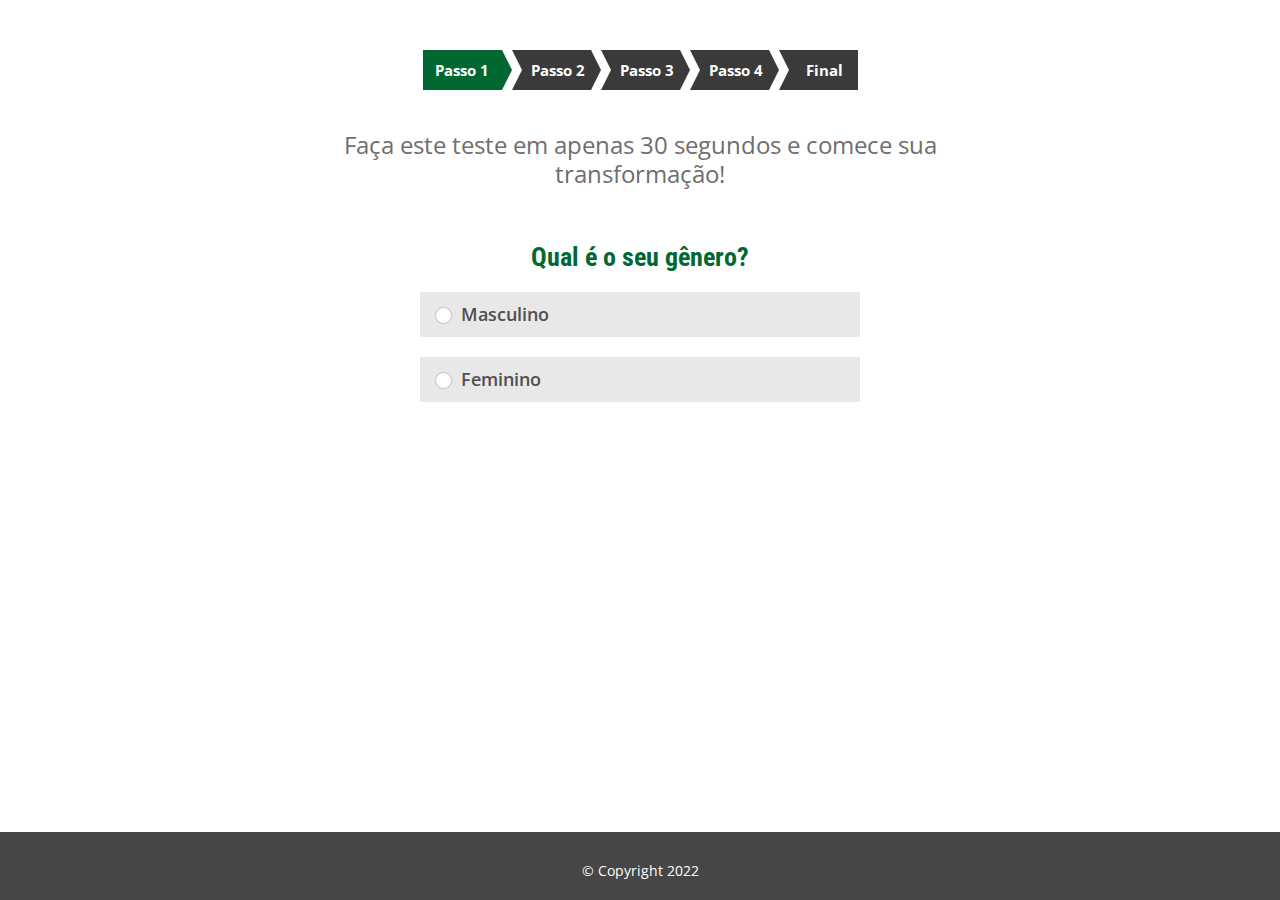
==== index.html @ 84e544dd "Add files via upload" ====
<html>
  <head>
    <meta http-equiv="Content-Type" content="text/html; charset=UTF-8">
    <title>Quiz</title>
    <meta name="viewport" content="width=device-width, initial-scale=1, maximum-scale=1">
    <link rel="stylesheet" href="css/main.css">
  </head>
  <body class="started no_images vsc-initialized" cz-shortcut-listen="true">
    <div class="wrapper">
      <section class="quiz">
        <center>
          <div class="progress zero">
            <div class="half"><a class="step first active" href="#" id="step1"><span>Passo</span> 1</a> <a class="step disabled" href="#" id="step2"><span>Passo</span> 2</a> <a class="step disabled" href="#" id="step3"><span>Passo</span> 3</a>
              <a class="step disabled" href="#" id="step4"><span>Passo</span> 4</a>
            </div>
            <div class="half last">
              <a class="step disabled last" href="#" id="step10"><span class="text">Final</span> <span class="number">5</span></a>
            </div>
          </div>
        </center>
          <div class="questions started male">
            <div class="steps doImage no_points active" id="step1">
              <p class="custom-width">Faça este teste em apenas 30 segundos e comece sua transformação!</p>
              <h3>Qual é o seu gênero?</h3>
              <div class="two_by_two">
                <div class="box three first even" data-sex="male-bg"><input id="sex" name="sex" type="radio" value="male"> <label>Masculino</label>
                </div>
                <div class="box three first even" data-sex="female-bg"><input id="sex" name="sex" type="radio" value="female">
                  <label>Feminino</label>
                </div>
              </div>
            </div>
            <div class="steps doImage no_points" id="step2">
              <h3>Quantos anos você tem?</h3>
              <div class="three_by_three">
                <div class="box three first even"><input id="age" name="age" type="radio" value="20"> <label>Na casa dos 20</label>
                </div>
                <div class="box three odd"><input id="age" name="age" type="radio" value="30">
                  <label>Na casa dos 30</label>
                </div>
                <div class="box three even"><input id="age" name="age" type="radio" value="40">
                  <label>Na casa dos 40</label>
                </div>
                <div class="box three first odd"><input id="age" name="age" type="radio" value="50">
                  <label>Na casa dos 50</label>
                </div>
                <div class="box three even"><input id="age" name="age" type="radio" value="60">
                  <label>Na casa dos 60</label>
                </div>
                <div class="box three odd"><input id="age" name="age" type="radio" value="70">
                  <label>Na casa dos 70</label>
                </div>
              </div>
            </div>
            <div class="steps doImage points" id="step3">
              <h3>Você costuma acordar cansado (a)?</h3>
              <div class="two_by_two">
                <div class="box two first"><input id="body_type" name="body_type" type="radio" value="1">
                  <label>Sim, eu sempre acordo cansado (a)</label>
                </div>
                <div class="box two"><input id="body_type" name="body_type" type="radio" value="2"> <label>Sim, mas às vezes acordo bem</label>
                </div>
                <div class="box two first"><input id="body_type" name="body_type" type="radio" value="3">
                  <label>Difciilmente acordo cansado (a)</label>
                </div>
                <div class="box two"><input id="body_type" name="body_type" type="radio" value="4">
                  <label>Eu nunca acordo cansado (a)</label>
                </div>
              </div>
            </div>
            <div class="steps doImage points" id="step4">
              <h3 class="custom_width">Você tem a mente aberta para novas descobertas científicas no campo da saúde?</h3>
              <div class="two_by_two">
                <div class="box two first"><input id="workout_time" name="workout_time" type="radio" value="1">
                  <label>Sim</label>
                </div>
                <div class="box two"><input id="workout_time" name="workout_time" type="radio" value="2">
                  <label>Não</label>
                </div>
              </div>
            </div>
            <div class="steps doImage points" id="step10">
              <h3>Esta aula secreta tem um limite no número de pessoas que podem participar ao mesmo tempo. Pretende assistir até o final?</h3>
              <div class="two_by_two" onclick="redirect()">
                <div class="box two first"><input type="radio" value="1"> <label>Sim</label></div>
                <div class="box two"><input type="radio" value="2"> <label>Não</label></div>
              </div>
            </div>
          </div>
      </section>
    </div>
    <footer class="zero">
      <a href="#">© Copyright 2022</a>
    </footer>
    <script type="text/javascript">
        function redirect() {
            location.href = "https://protocolozerobarriga.com/" // SEU LINK AQUI
        }
    </script>
    <script src="js/jquery.min.js"></script>
    <script src="js/jquery.countdownTimer.min.js"></script>
    <script src="js/new-custom.js"></script>
  </body>
</html>
---- css/main.css ----
@import url('https://fonts.googleapis.com/css?family=Roboto+Condensed:400,400i,700,700i');

@import url('https://fonts.googleapis.com/css?family=Open+Sans:400,300,600,700');

/*RESET CSS BEGIN*/

/* http://meyerweb.com/eric/tools/css/reset/
   v2.0 | 20110126
   License: none (public domain)
*/

html,
body,
div,
span,
applet,
object,
iframe,
h1,
h2,
h3,
h4,
h5,
h6,
p,
blockquote,
pre,
a,
abbr,
acronym,
address,
big,
cite,
code,
del,
dfn,
em,
img,
ins,
kbd,
q,
s,
samp,
small,
strike,
strong,
sub,
sup,
tt,
var,
b,
u,
i,
center,
dl,
dt,
dd,
ol,
ul,
li,
fieldset,
form,
label,
legend,
table,
caption,
tbody,
tfoot,
thead,
tr,
th,
td,
article,
aside,
canvas,
details,
embed,
figure,
figcaption,
footer,
header,
hgroup,
menu,
nav,
output,
ruby,
section,
summary,
time,
mark,
audio,
video {
    margin: 0;
    padding: 0;
    border: 0;
    font-size: 100%;
    font: inherit;
    vertical-align: baseline;
}

/* HTML5 display-role reset for older browsers */

article,
aside,
details,
figcaption,
figure,
footer,
header,
hgroup,
menu,
nav,
section {
    display: block;
}

body {
    line-height: 1;
}

ol,
ul {
    list-style: none;
}

blockquote,
q {
    quotes: none;
}

blockquote:before,
blockquote:after,
q:before,
q:after {
    content: '';
    content: none;
}

table {
    border-collapse: collapse;
    border-spacing: 0;
}

/*RESET CSS END*/

.page_thanks h2 {
    font-size: 34px;
    line-height: 39px;
    color: #026832;
    text-align: center;
    font-weight: 700;
    margin-bottom: 20px;
}

.page_thanks .for-padding {
    padding: 0 70px;
}

/*HELPER CLASS BEGIN*/

.text_center {
    text-align: center;
}

strong,
b {
    font-weight: 700;
}

em,
i {
    font-style: italic;
}

.pink_color {
    color: #026832 !important;
}

.lightblue_color {
    color: #43c2f6 !important;
}

.text_align_left {
    text-align: left !important;
}

.no_scroll {
    overflow: hidden;
    position: fixed;
    width: 100%;
}

.margin_bottom_50 {
    margin-bottom: 20px !important;
}

.hidden {
    opacity: 0;
}

img {
    max-width: 100%;
    height: auto;
}

.no_scroll {
    overflow: hidden;
    position: fixed;
    width: 100%;
}

.alignLeft,
div.intro div.icon {
    float: left;
}

.alignRight {
    float: right;
}

img.alignLeft {
}

img.alignRight {
}

.margin_bottom_10 {
    margin-bottom: 10px;
}

.margin_bottom_20,
section.quiz .questions .final-box h3.margin_bottom_20 {
    margin-bottom: 20px;
}

.margin_bottom_30 {
    margin-bottom: 30px;
}

.zero {
    font-size: 0;
}

/*HELPER CLASS END*/

* {
    -webkit-box-sizing: border-box;
    -moz-box-sizing: border-box;
    box-sizing: border-box;
    outline: 0;
}

body {
    font-family: 'Open Sans', sans-serif;
    background: #fff;
}

body.darkbg {
    background: url('../images/concrete_wall.jpg') 0 0 repeat #303539;
}

.wrapper {
    max-width: 940px;
    margin: auto;
    position: relative;
    background: white;
    /*box-shadow: 0px 2px 5px rgba(0, 0, 0, 0.14);*/
    padding-bottom: 30px;
}

div.oldh {
    padding: 20px 20px 10px;
    overflow: hidden;
    position: relative;
}

.logo {
    background: url('../images/logo.png') no-repeat 0 0;
    width: 297px;
    height: 55px;
    display: block;
    float: left;
}

.social {
    float: right;
    font-size: 0;
}

.social a {
    width: 35px;
    height: 35px;
    margin-left: 5px;
}

.social a:first-child,
section.quiz .step:first-child,
footer a:first-child {
    margin: 0;
}

section.quiz .questions .box.two.first,
section.quiz .questions .box.three.first {
    margin-left: 0;
}

.social a.tw {
    background: #4099FF;
}

.social a.fb {
    background: #3B5998;
}

.social a.gplus {
    background: #d34836;
}

.social a.pin {
    background: #cb2027;
}

.social a.yu {
    background: #bb0000;
}

.social a.inst {
    background: #517fa4;
}

.social a.rss {
    background: #f7941e;
}

.social svg,
.social svg path {
    width: 20px;
    height: 20px;
    fill: white !important;
}

section.main {
    max-height: 1296px;
    position: relative;
    background: #66BBDF;
    overflow: hidden;
}

section.main img.alignLeft {
    margin: 5px 0px 0 30px;
}

.page_thanks section.main img.alignLeft {
    margin: 5px 0px 0 10px;
}

section.main .text {
    float: right;
    margin: 50px 35px 0 0;
    text-align: right;
}

section.main .text h3 {
    color: white;
    font-size: 16px;
    line-height: 23px;
    font-weight: 700;
    text-transform: uppercase;
}

section.main .image {
    height: 100%;
}

.navigation {
    background: rgba(0, 0, 0, 0.44);
    text-align: center;
}

.navigation li {
    display: inline-block;
    position: relative;
    height: 40px;
    padding: 0 10px;
}

.navigation li.has_sub_menu:hover ul.sub-menu {
}

.navigation li a {
    font-size: 16px;
    line-height: 40px;
    text-decoration: none;
    text-transform: uppercase;
    color: white;
    margin: 0;
    font-weight: 700;
    border-bottom: 2px solid transparent;
    position: relative;
    height: 85%;
    display: block;
    width: 100%;
}

.navigation .sub-menu li a:hover {
    border: 0;
    color: #026832;
}

.navigation .sub-menu {
    position: absolute;
    left: 0;
    top: 30px;
    text-align: left;
    width: 170px;
    display: none;
    z-index: 999;
    padding-right: 30px;
}

.navigation .sub-menu li {
    display: block;
    padding: 5px 0;
    background: #fff;
    margin: 0 !important;
    -webkit-box-shadow: 4px 4px 0px rgba(0, 0, 0, 0.4);
    -moz-box-shadow: 4px 4px 0px rgba(0, 0, 0, 0.4);
    box-shadow: 4px 4px 0px rgba(0, 0, 0, 0.4);
    border-top: 1px solid #eee;
    border-left: 1px solid #eee;
    border-right: 1px solid #eee;
    height: 38px;
}

.navigation .sub-menu li a {
    color: #222222;
    width: 138px;
    margin: 0;
    padding: 3px 10px 3px 10px;
    text-transform: none;
    display: block;
    width: 100%;
    font-size: 14px;
    line-height: 19px;
    position: relative;
}

.navigation a.active,
.navigation a:hover {
    border-bottom: 2px solid #026832;
}

section.quiz {
    padding: 0 30px;
}

.page_thanks section.quiz {
}

.page_thanks .video {
    margin: 40px auto 20px;
    display: block;
}

body.started section.quiz {
    height: 720px;
    overflow: hidden;
}

body.started.no_images section.quiz {
    /*    height: 540px;*/
    height: auto;
	padding-top:30px;
    padding-bottom: 30px;
}

section.quiz.started {
    height: 730px;
}

section.quiz .step {
    text-decoration: none;
    font-size: 15px;
    line-height: 40px;
    font-weight: 700;
    background: #3A3A3A;
    height: 40px;
    color: white;
    width: 79px;
    text-align: center;
    vertical-align: top;
    display: inline-block;
    position: relative;
    padding-left: 13px;
    margin: 0 0 0px 10px;
}

section.quiz .step.disabled {
    background: #3A3A3A;
}

section.quiz .step.disabled {
    pointer-events: none;
    cursor: not-allowed;
    opacity: 1;
}

section.quiz .step.active,
section.quiz .step.done {
    background: #026832;
}

section.quiz .step.active:after {
    border-left: 10px solid #026832 !important;
}

section.quiz .step:after,
section.quiz .step:before {
    content: "";
    width: 0;
    height: 0;
    border-top: 20px solid transparent;
    border-left: 10px solid #3A3A3A;
    border-bottom: 20px solid transparent;
    position: absolute;
    top: 0;
    bottom: 0;
    right: -10px;
    -moz-transform: scale(.9999);
}

section.quiz .step.first {
    padding: 0;
}

section.quiz .step {
    background: #bbb;
}

section.quiz .step:after {
    border-left: 10px solid #bbb;
}

section.quiz .step.disabled:after {
    border-left: 10px solid #3A3A3A;
}

/*HIDE ELEMENT*/

section.quiz .step.first:before,
section.quiz .step.last:after,
footer a:first-child:after,
footer .disclaimer a:after,
.menu-overlay,
.mobile-menu-icon,
.quiz-loader,
body.started header,
.navigation .sub-menu li.back-menu,
body.started section.main,
section.quiz .step span.number,
body.started .foldable_image,
body.male-bg div.questions div.female-bg,
body.female-bg div.questions div.male-bg {
    display: none;
}

.mobile-menu-icon {
    background: url('../images/icon-menu.svg') no-repeat 0 0;
    width: 30px;
    height: 30px;
    position: absolute;
    background-size: 30px 30px;
    top: 0;
    bottom: 0;
    margin: auto;
    left: 10px;
}

.menu-overlay,
.quiz-loader {
    position: fixed;
    top: 0;
    bottom: 0;
    left: 0;
    right: 0;
    background: rgba(0, 0, 0, 0.68);
    z-index: 98;
}

.quiz-loader {
    background-size: cover;
    background-position: center center;
}

body.no_blur .quiz-loader {
    background: rgba(0, 0, 0, 0.68);
}

.quiz-loader .overlay {
    position: absolute;
    top: 0;
    bottom: 0;
    left: 0;
    right: 0;
    background: rgba(0, 0, 0, 0.8);
}

section.quiz .step:before {
    right: auto;
    left: 0;
    border-left: 10px solid white;
}

section.quiz .intro {
    max-height: 1020px;
    overflow: hidden;
}

h4 {
		font-family: 'Roboto Condensed', sans-serif;
    font-size: 41px;
    line-height: 39px;
    color: #3a3a3a;
    text-align: center;
    font-weight: 700;
    margin-bottom: 30px;
	text-transform:uppercase;
}

section.quiz .intro h5 {
    margin-bottom: 10px;
    font-size: 24px;
    line-height: 29px;
    color: #2c2c2c;
    font-weight: 700;
    text-align: center;
}

div.intro {
    margin: 0px 0 40px 20px;
    padding-top: 20px;
}

div.intro div.icon {
    margin-left: 20px;
}

div.intro div.icon.gplus {
    margin-right: -40px;
}

p,
.page_thanks p {
    font-size: 16px;
    line-height: 23px;
    color: #2d2d2d;
    margin-bottom: 20px;
}

div.questions p {
    font-size: 24px;
    line-height: 29px;
    color: #706e6e;
}

div.questions p.custom-width {
    max-width: 77%;
    margin: 0 auto 50px;
}

.page_thanks p {
    font-size: 18px;
    line-height: 24px;
}

.page_thanks p.arrows {
    position: relative;
}

.page_thanks p.arrows:after,
.page_thanks p.arrows:before {
    content: '';
    background: url('../images/pink_arrow.png') no-repeat 0 0;
    display: block;
    width: 27px;
    height: 67px;
    position: absolute;
    top: -10px;
    left: -30px;
}

.page_thanks p.arrows:before {
    left: auto;
    right: -10px;
    -webkit-transform: rotateY(180deg);
    transform: rotateY(180deg);
}

.page_thanks .quiz h3,
.page_thanks .quiz h4 {
    font-size: 36px;
    text-align: center;
    line-height: 42px;
    margin-bottom: 30px;
    font-weight: 700;
    background: url('../images/bg1.png') no-repeat center bottom;
    padding-bottom: 7px;
}

.page_thanks .quiz h4 {
    font-size: 24px;
    line-height: 30px;
    padding: 0;
    background: none;
}

.page_thanks .quiz h4 .bg2 {
    background: url('../images/bg2.png') no-repeat center center;
    padding: 10px;
    margin: 0 -5px;
}

.page_thanks p.custom_width {
    max-width: 85%;
    margin: 0 auto 20px;
    text-align: center;
}

.page_thanks span.custom_font_size {
    font-size: 24px;
    line-height: 30px;
}

/*.page_thanks .quiz a {
    font-weight: 700;
    font-style: italic;
    color: #4a68ff;
}*/

section.quiz .questions h3,
.final-box h3 {
    font-size: 26px;
    line-height: 32px;
    color: #026832;
    text-align: center;
    margin: 0 auto 15px;
		font-family: 'Roboto Condensed', sans-serif;
    font-weight: 700;
    line-height: 1.5;
}

section.quiz .questions .final-box h3 {
    text-transform: none;
    margin: 0;
}

section.quiz .questions .final .image {
    margin-top: -50px;
}

section.quiz .questions .final .image span {
    max-width: 90%;
    display: inline-block;
    padding-left: 10px;
}

section.quiz .questions h3 span {
    font-size: 21px;
    line-height: 27px;
    color: #262626;
    display: block;
    font-weight: 400;
    text-transform: none;
}

section.quiz .questions h3.custom_width {
    max-width: 500px;
}

section.quiz .questions {
    transition: min-height 0.25s ease-in-out 0s;
    -webkit-transition: min-height 0.25s ease-in-out 0s;
    -moz-transition: min-height 0.25s ease-in-out 0s;
    -o-transition: min-height 0.25s ease-in-out 0s;
}

section.quiz .questions.started {
}

section.quiz .questions .steps {
    overflow: hidden;
    font-size: 0;
    text-align: center;
    display: none;
    position: relative;
}

section.quiz .questions .steps .two_by_two {
    width: 550px;
    margin: auto;
}

section.quiz .questions .steps.active {
    display: block;
}

section.quiz .questions .box,
section.quiz .progress .half {
    display: inline-block;
    position: relative;
    vertical-align: top;
}

section.quiz .questions .box:hover img,
section.quiz .questions .box img.selected,
section.quiz .questions .box.selected {
    border-color: #026832 !important;
}

section.quiz .progress {
    position: relative;
    margin: 20px 0 40px;
}

section.quiz .progress .half.last {
    margin-left: 10px;
}

section.quiz .questions .box.two {
    margin: 0 0 20px 100px;
}

section.quiz .questions .box.three {
    margin: 0 0 40px 70px;
}

section.quiz .questions .box img {
    display: block;
    margin-bottom: 20px;
    border: 1px solid #eeeeee;
    border-radius: 3px;
    padding: 5px;
}

section.quiz .questions.male .three_by_three .box,
section.quiz .questions.male .two_by_two .box {
    margin: 0 auto 20px !important;
    text-align: center;
    width: 100%;
    display: block;
    text-align: left;
    max-width: 50%;
    background: #e8e8e8;
    padding: 10px 10px 10px 40px;
    border: 1px solid transparent;
}

section.quiz .questions.male .three_by_three .box:hover,
section.quiz .questions.male .two_by_two .box:hover {
    border-color: #026832;
}

section.quiz .questions.male .steps .two_by_two {
    width: 100%;
}

section.quiz .questions.male .box input[type=radio]:checked + label:before {
    background: #026832;
}

section.quiz .questions.male .box label:after,
section.quiz .questions.male .box label:before {
    left: -26px;
    background: white;
    border: 1px solid silver;
}

section.quiz .questions.male .steps .two_by_two,
section.quiz .questions.male .steps .three_by_three {
    font-size: 0;
}

section.quiz .questions.male .box label.custom_width {
    width: 100%;
    padding-left: 0;
}

section.quiz .questions.male .box label.custom_width:after,
section.quiz .questions.male .box label.custom_width:before {
    left: -25px;
}

section.quiz .questions .box label {
    font-size: 18px;
    line-height: 23px;
    color: #505050;
    font-weight: 600;
    position: relative;
    cursor: pointer;
    text-align: left;
}

section.quiz .questions .box label.custom_width {
    width: 210px;
    display: inline-block;
    padding-left: 20px;
}

section.quiz .questions .box label.custom_width:after,
section.quiz .questions .box label.custom_width:before {
    left: 0;
}

section.quiz .questions .box label:after,
section.quiz .questions .box label:before {
    content: "";
    display: block;
    width: 15px;
    height: 15px;
    background: #e8e8e8;
    border-radius: 50%;
    position: absolute;
    top: 5px;
    left: -25px;
    bottom: 0;
}

section.quiz .questions .box label:before {
    background: #026832;
    z-index: 99;
    -webkit-transform: scale(0);
    -ms-transform: scale(0);
    transform: scale(0);
}

section.quiz .questions .box input[type=radio] {
    position: absolute;
    top: 0;
    bottom: 0;
    width: 100%;
    height: 100%;
    background: red;
    display: block;
    opacity: 0;
    cursor: pointer;
}

section.quiz .questions .box input[type=radio]:checked + label:before {
    -webkit-transform: scale(0.6);
    -ms-transform: scale(0.6);
    transform: scale(0.6);
}

footer {
	color: #fff;
    background: #464646;
    padding: 30px 10px 20px;
    text-align: center;
    position: fixed;
    width: 100%;
    bottom: 0;
    left: 0;
}

footer a {
    font-size: 14px;
    line-height: 18px;
    color: #fff;
    position: relative;
    margin: 0 0 0 20px;
    text-decoration: none;
}

body.darkbg footer a {
    color: #ccc;
}

footer a:hover {
    text-decoration: underline;
}

footer a:first-child:after {
    display: none;
}

footer a:after {
    content: '';
    background: #8b8b8b;
    display: block;
    width: 1px;
    height: 15px;
    position: absolute;
    left: -10px;
    top: 4px;
}

footer .disclaimer a {
    font-family: "Open Sans", sans-serif;
    font-weight: 700;
    font-size: 12px;
    margin: 0 0 0 10px;
    text-transform: uppercase;
}

footer .copyright {
    font-family: "Open Sans", sans-serif;
    font-weight: 700;
    font-size: 12px;
    color: #727272;
    line-height: 16px;
    margin-top: 11px;
    text-align: center;
    margin: 0;
}

footer span,
footer span a {
    color: #727272;
    text-transform: none !important;
    text-align: center;
    margin-top: 5px;
    font-size: 10px;
    margin-bottom: 3px;
}

footer span a {
    color: white;
}

.final-box {
    background: #f6f6f6;
    border: 1px solid #dedede;
    padding: 30px 10px;
    margin-bottom: 30px;
	border-radius:10px;
}

.final-box h3 {
	    padding: 0 30px;
    font-size: 35px !important;
    line-height: 1.3 !important;
}

input {
    -webkit-appearance: none;
    -moz-appearance: none;
    border-radius: 0;
    border: 1px solid #dedede;
    background: none;
    font-family: 'Open Sans', sans-serif;
}

.questions #step0 img {
    border: 0px;
}

.questions #step0 .box {
    margin: 0 !important;
    display: block;
    padding: 0 !important;
}

.questions #step0 .box img {
    margin: 0 auto 20px;
}

.questions #step0 .two_by_two {
    width: 100%;
}

.final-box input[type=text],
.final-box input[type=email] {
    display: block;
    margin: 0 auto 20px;
    max-width: 580px;
    width: 100%;
    height: 40px;
    background: white;
    line-height: 40px;
    font-size: 15px;
    padding: 0 10px;
}

.final-box input[type=email] {
    margin-bottom: 0;
}

.final-box input[type=email].error {
    border: 1px solid #026832;
}

.steps.final .final-box input[type=email] + p {
    display: block;
    opacity: 0;
    max-width: 580px;
    padding: 0;
    background: none;
    margin: 5px auto 10px;
    color: #db3333;
    text-align: center;
    font-weight: bold;
    transition: all 0.35s ease-in-out 0s;
    -webkit-transition: all 0.35s ease-in-out 0s;
    -moz-transition: all 0.35s ease-in-out 0s;
    -o-transition: all 0.35s ease-in-out 0s;
}

.steps.final .final-box input[type=email].error + p {
    opacity: 1
}

.final-box input[type=submit] {
    font-size: 16px;
    line-height: 23px;
    font-weight: 700;
    text-transform: uppercase;
    color: white;
    background: #026832;
    padding: 10px 40px;
    cursor: pointer;
    margin-bottom: 30px;
}

.final-box input[type=submit]:hover {
    background: #810440;
}

.final-box input[type=submit].yelbtn {
    background: #026832;
    text-shadow: 0px 0px 2px #888;
}

.final-box input[type=submit].yelbtn:hover {
    background: #E0BE00;
}

.final-box{
	padding: 10px;
	background:#fff;
	}

.steps.final .final-box p {
    font-size: 14px;
    line-height: 19px;
    color: #8a8a8a;
    background: url('../images/icon-secure.svg') no-repeat left 0;
    max-width: 100%;
    margin: auto;
    padding-left: 30px;
    background-size: 20px 20px;
}

.steps.final p {
    font-size: 14px;
    line-height: 19px;
    color: #3d3d3d;
    text-align: left;
    margin-bottom: 20px;
}


.today-large {

    text-align: center;

	background:#f9f7f7;

    margin: 0 auto;

}
.today-large .red-border-box {

	border:5px solid #026832;

	display: table;

	padding:50px 0 60px 0;

}

.yellow_color{color:#f0fe3d;}

/*FLEX BEGIN*/

.social a,
section.quiz .progress:before {
    display: -webkit-inline-box;
    display: -webkit-inline-flex;
    display: -ms-inline-flexbox;
    display: inline-flex;
    -webkit-box-pack: center;
    -webkit-justify-content: center;
    -ms-flex-pack: center;
    justify-content: center;
    -webkit-box-align: center;
    -webkit-align-items: center;
    -ms-flex-align: center;
    align-items: center;
    opacity: 0.8;
}

.social a:hover {
    opacity: 1;
}

/*FLEX END*/

/*TRANSITIONS*/

section.quiz .intro,
section.main,
.foldable_image,
section.quiz .step.active,
section.quiz .step.active:after,
section.quiz .questions .box img,
.final-box input[type=submit],
section.quiz .questions.male .three_by_three .box {
    transition: height 0.35s ease-in-out 0s, max-height 0.35s ease-in-out 0s, background 0.2s ease-in-out 0s, border 0.2s ease-in-out 0s;
    -webkit-transition: height 0.35s ease-in-out 0s, max-height 0.35s ease-in-out 0s, background 0.2s ease-in-out 0s, border 0.2s ease-in-out 0s;
    -moz-transition: height 0.35s ease-in-out 0s, max-height 0.35s ease-in-out 0s, background 0.2s ease-in-out 0s, border 0.2s ease-in-out 0s;
    -o-transition: height 0.35s ease-in-out 0s, max-height 0.35s ease-in-out 0s, background 0.2s ease-in-out 0s, border 0.2s ease-in-out 0s;
}

section.quiz .questions .box label:before,
section.quiz .questions .steps:after {
    transition: transform 0.25s ease-in-out 0s, opacity 0.35s ease-in-out 0s;
    -webkit-transition: -webkit-transform 0.25s ease-in-out 0s, opacity 0.35s ease-in-out 0s;
    -moz-transition: transform 0.25s ease-in-out 0s, opacity 0.35s ease-in-out 0s;
    -o-transition: transform 0.25s ease-in-out 0s, opacity 0.35s ease-in-out 0s;
}

section.quiz .progress.finished:before {
    -webkit-transition-delay: 0.3s;
    transition-delay: 0.3s;
}

/*LOADER BEGIN*/

.sk-folding-cube {
    margin: auto;
    width: 60px;
    height: 60px;
    position: relative;
    -webkit-transform: rotateZ(45deg);
    transform: rotateZ(45deg);
    position: absolute;
    right: 0;
    left: 0;
    top: 0;
    bottom: 0;
}

.sk-folding-cube .sk-cube {
    float: left;
    width: 50%;
    height: 50%;
    position: relative;
    -webkit-transform: scale(1.1);
    -ms-transform: scale(1.1);
    transform: scale(1.1);
}

.sk-folding-cube .sk-cube:before {
    content: '';
    position: absolute;
    top: 0;
    left: 0;
    width: 100%;
    height: 100%;
    background-color: white;
    -webkit-animation: sk-foldCubeAngle 2.4s infinite linear both;
    animation: sk-foldCubeAngle 2.4s infinite linear both;
    -webkit-transform-origin: 100% 100%;
    -ms-transform-origin: 100% 100%;
    transform-origin: 100% 100%;
}

.sk-folding-cube .sk-cube2 {
    -webkit-transform: scale(1.1) rotateZ(90deg);
    transform: scale(1.1) rotateZ(90deg);
}

.sk-folding-cube .sk-cube3 {
    -webkit-transform: scale(1.1) rotateZ(180deg);
    transform: scale(1.1) rotateZ(180deg);
}

.sk-folding-cube .sk-cube4 {
    -webkit-transform: scale(1.1) rotateZ(270deg);
    transform: scale(1.1) rotateZ(270deg);
}

.sk-folding-cube .sk-cube2:before {
    -webkit-animation-delay: 0.3s;
    animation-delay: 0.3s;
}

.sk-folding-cube .sk-cube3:before {
    -webkit-animation-delay: 0.6s;
    animation-delay: 0.6s;
}

.sk-folding-cube .sk-cube4:before {
    -webkit-animation-delay: 0.9s;
    animation-delay: 0.9s;
}

/* RESULT */
.steps.final .final-box p{
	max-width:100%;
	font-size: 20px;
    line-height: 25px;
		text-align:center;
		color:#000;

	}
.steps.final .final-box p.custom_width {
    max-width: 75%;
    margin: 20px auto 20px;
}
.steps.final .final-box .pink_box {
    background: #026832;
    position: relative;
    padding: 15px 30px;
    margin: 30px 0 30px;
}
.steps.final .final-box .pink_box:after {
    content: '';
    width: 0;
    height: 0;
    border-left: 40px solid transparent;
    border-right: 40px solid transparent;
    border-top: 20px solid #026832;
    position: absolute;
    bottom: -13px;
    right: 0;
    left: 0;
    margin: auto;
    -moz-transform: scale(.9999);
}
.steps.final .final-box .pink_box p {
    margin: 0;
    color:#fff;
	    font-size: 22px;
    line-height: 32px;
    font-weight: 700;
}
.steps.final .final-box p.font_size_22 {
    font-size: 22px;
    line-height: 27px;
	margin-bottom:30px;
	}
.box {	
	margin: 0 30px 0;
	}
.box h2 {
    font-size: 24px;
    line-height: 29px;
    color: white;
    font-weight: 700;
    background: #262626;
    padding: 15px 30px;
    position: relative;
    z-index: 99;}
.box .border {
    padding: 10px 10px 20px 10px;
    position: relative;
    border-bottom: 3px solid #e3e3e3;
    border-left: 3px solid #e3e3e3;
    border-right: 3px solid #e3e3e3;
    outline: 2px dashed #959595;
    outline-offset: -6px;
    margin-top: -6px;
	display:table;
    background: #fff !important;
}	
	
.alignLeft {
    float: left;
}
img {
    max-width: 100%;
    height: auto;
}
section.quiz .questions .custom_box,
section.quiz .questions .custom_box img,
section.quiz .questions .custom_box:hover img,
section.quiz .questions .custom_box img.selected,
section.quiz .questions .custom_box.selected{border:none;}

.box .content {
    width:31%;
    text-align: left;
}

.box a.price img {
    margin: 40px 0 0 0;
}

.hide_cb{
  display:none !important;
}

.steps.final .final-box .custom_box img.book{max-width:230px;}
.steps.final .final-box .custom_box img.price{max-width:270px; margin:0;}
.steps.final .final-box .custom_box h3{font-size:22px !important; text-align:left; margin-top:10px;}
.steps.final .final-box .custom_box p{font-size:15px; text-align:left;}



@-webkit-keyframes sk-foldCubeAngle {
    0%,
    10% {
        -webkit-transform: perspective(140px) rotateX(-180deg);
        transform: perspective(140px) rotateX(-180deg);
        opacity: 0;
    }
    25%,
    75% {
        -webkit-transform: perspective(140px) rotateX(0deg);
        transform: perspective(140px) rotateX(0deg);
        opacity: 1;
    }
    90%,
    100% {
        -webkit-transform: perspective(140px) rotateY(180deg);
        transform: perspective(140px) rotateY(180deg);
        opacity: 0;
    }
}

@keyframes sk-foldCubeAngle {
    0%,
    10% {
        -webkit-transform: perspective(140px) rotateX(-180deg);
        transform: perspective(140px) rotateX(-180deg);
        opacity: 0;
    }
    25%,
    75% {
        -webkit-transform: perspective(140px) rotateX(0deg);
        transform: perspective(140px) rotateX(0deg);
        opacity: 1;
    }
    90%,
    100% {
        -webkit-transform: perspective(140px) rotateY(180deg);
        transform: perspective(140px) rotateY(180deg);
        opacity: 0;
    }
}

/*LOADER END*/

/*YOUTUBE*/

.videoWrapper {
    position: relative;
    padding-bottom: 56.25%;
    /* padding-top: 25px; */
    height: 0;
    margin-bottom: 20px;
}

.videoWrapper iframe {
    position: absolute;
    top: 0;
    left: 0;
    width: 100%;
    height: 100%;
}

/*MEDIA QUERIES BEGIN*/

@media only screen and (max-width: 950px) {
    section.quiz .step span,
    section.quiz .step:after,
    section.quiz .step:before,
    section.quiz .step span.text {
        display: none;
    }

    section.quiz .step {
        padding: 0;
        width: 50px;
        height: 50px;
        line-height: 50px;
        border-radius: 50%;
        font-size: 17px;
    }

    section.quiz .progress {
        text-align: center;
    }

    section.quiz .step span.number {
        display: block;
    }
		.box .content{width:50%}
	.steps.final .final-box .custom_box img.price{width:100%; text-align:center;margin-top: 20px;
    margin-bottom: 20px;}
}

@media only screen and (max-width: 870px) {
    .page_thanks section.main img.alignLeft {
        width: 50%;
    }
}

@media only screen and (max-width: 840px) {
    section.quiz .questions .steps .two_by_two,
    section.quiz .questions .steps .three_by_three {
        width: 100%;
        max-width: 550px;
        margin: auto;
    }

    section.quiz .questions .steps .three_by_three .box {
        margin: 0 0 30px 0;
    }

    section.quiz .questions .steps .three_by_three .box.even {
    }

    section.quiz .questions .steps .three_by_three .box.odd {
        margin-left: 100px;
    }

    body.started section.quiz,
    body.started.no_images section.quiz {
        height: auto;
    }

    section.quiz .questions.male .steps .two_by_two,
    section.quiz .questions.male .steps .three_by_three {
        max-width: 100%;
    }

    section.quiz .questions .final .image span {
        display: block;
        padding: 0;
    }
}

@media only screen and (max-width: 800px) {
    .page_thanks section.main img.alignLeft {
        width: 100%;
    }

    section.main img.alignLeft,
    section.main .text,
    .page_thanks section.main img.alignLeft,
    .page_thanks section.main .text {
        float: none;
        margin: auto;
        display: block;
        text-align: center;
    }

    section.main {
        height: auto;
        padding: 0 0 20px;
    }
}

@media only screen and (max-width: 700px) {
    section.quiz .questions.male .three_by_three .box,
    section.quiz .questions.male .two_by_two .box {
        max-width: 100%;
    }

    .page_thanks section.quiz {
        padding: 0 10px;
    }

    .page_thanks .for-padding {
        padding: 0;
    }

    .page_thanks p.custom_width {
        max-width: 100%;
    }

    .page_thanks p.arrows:after,
    .page_thanks p.arrows:before {
        display: none;
    }

    .page_thanks h2 {
        font-size: 25px;
        line-height: 30px;
    }

    .page_thanks .quiz h3,
    .page_thanks .quiz h4 {
        font-size: 23px;
        line-height: 28px;
    }

    .page_thanks .quiz h3 {
        background-size: 190px;
    }
}

@media only screen and (max-width: 690px) {
    footer .oldh {
        position: absolute;
        bottom: 0;
        left: 0;
        right: 0;
        padding: 0;
        height: 120px;
    }

    footer .oldh .logo {
        position: absolute;
        left: 0;
        right: 0;
        text-align: center;
        background-position: center center;
        width: 100%;
    }

    section.quiz .progress .half,
    section.quiz .progress .half.last {
        display: block;
        margin: 0 0 20px;
    }

    section.main {
        padding: 20px 0 20px 50px;
    }

    .navigation li.has_sub_menu ul.sub-menu {
        width: 100%;
        position: fixed;
        top: 0px;
        left: 0;
        right: 0;
        bottom: 0;
        background-color: #252525;
        z-index: 99;
    }

    .navigation li.has_sub_menu ul.sub-menu.open {
    }

    .navigation .sub-menu li {
        background: none;
        box-shadow: 0px 0px 0px;
        border: 0px;
    }

    .navigation .sub-menu li a {
        font-size: 16px;
        line-height: 40px;
        text-decoration: none;
        text-transform: uppercase;
        color: white;
    }

    .navigation,
    .navigation li.has_sub_menu ul.sub-menu {
        -webkit-transform: translate3d(-100%, 0%, 0);
        transform: translate3d(-100%, 0%, 0);
    }

    .navigation {
        position: fixed;
        top: 0;
        bottom: 0;
        left: 0;
        width: 40%;
        background: #252525;
        z-index: 99;
        opacity: 0;
        overflow: auto;
        -webkit-overflow-scrolling: touch;
    }

    .navigation.transition,
    .navigation li.has_sub_menu ul.sub-menu {
        transition: transform 0.35s ease-in-out 0s, opacity 0.35s ease-in-out 0s;
        -webkit-transition: -webkit-transform 0.35s ease-in-out 0s, opacity 0.35s ease-in-out 0s;
        -moz-transition: transform 0.35s ease-in-out 0s, opacity 0.35s ease-in-out 0s;
        -o-transition: transform 0.35s ease-in-out 0s, opacity 0.35s ease-in-out 0s;
    }

    .navigation.open,
    .navigation li.has_sub_menu ul.sub-menu.open {
        -webkit-transform: translate3d(0%, 0%, 0);
        transform: translate3d(0%, 0%, 0);
        opacity: 1;
    }

    .navigation li.has_sub_menu ul.sub-menu.open {
        display: block !important;
        height: 100% !important;
        opacity: 1 !important;
    }

    .navigation li a:hover {
        border-bottom: 0px;
        color: #026832;
    }

    .navigation li {
        display: block;
        width: 100%;
        text-align: left;
    }

    .navigation li.has_sub_menu {
        background: url('../images/icon-arrow.svg') no-repeat right 15px center;
        background-size: 15px 15px;
    }

    .logo {
        margin-top: 40px;
        float: right;
    }

    .social {
        float: none;
        position: absolute;
        bottom: 0;
        left: 0;
        right: 0;
    }

    .social a {
        margin: 0;
        width: 14.28%;
        height: 45px;
    }

    .mobile-menu-icon,
    .navigation .sub-menu li.back-menu {
        display: block;
    }

    .navigation .sub-menu li.back-menu {
        position: relative;
        padding-left: 20px;
    }

    .navigation .sub-menu li.back-menu:after {
        content: '';
        background: url('../images/icon-arrow.svg') no-repeat 0 0;
        display: block;
        width: 15px;
        height: 15px;
        background-size: 15px 15px;
        position: absolute;
        top: 0;
        bottom: -16px;
        margin: auto;
        left: 10px;
        transform: rotate(180deg);
    }
}
@media only screen and (max-width: 650px) {
	.box .content{width:100%}
	.steps.final .final-box .custom_box img.book{float:none; text-align:center;}
}
@media only screen and (max-width: 600px) {
    div.intro div.icon {
        margin-bottom: 20px;
    }

    div.intro {
        margin: 20px 0 0px 0px;
    }

    div.questions p.custom-width {
        max-width: 100%;
        margin-bottom: 20px;
    }

    div.questions p {
        font-size: 18px;
        line-height: 23px;
    }

    h4 {
        font-size: 25px;
        line-height: 30px;
        margin-bottom: 20px;
    }
}

@media only screen and (max-width: 590px) {
    section.quiz .questions.male .box label.custom_width:after,
    section.quiz .questions.male .box label.custom_width:before {
        left: -25px;
    }

    section.quiz .questions.male .box label.custom_width {
        padding-left: 0;
    }

    section.quiz .questions .box label.custom_width {
        width: auto;
    }

    section.quiz .questions .box {
        display: block;
        margin: 0 0 50px 0 !important;
        border-bottom: 1px solid silver;
        padding-bottom: 30px;
    }

    section.quiz .questions .box img {
        margin: 0 auto 20px;
    }

    section.quiz .questions h3,
    section.quiz .intro h5 {
        font-size: 20px;
        line-height: 25px;
    }

    section.quiz .intro h4 {
        font-size: 23px;
        line-height: 29px;
    }

    section.quiz .questions.male .three_by_three .box,
    section.quiz .questions.male .two_by_two .box {
        width: 100%;
        text-align: left;
        padding-left: 30px;
    }
}

@media only screen and (max-width: 550px) {
    .steps.final .final-box p {
        max-width: 100%;
    }
}

@media only screen and (max-width: 520px) {
    footer .disclaimer a {
        display: block;
        margin: 0 0 10px 0 !important;
    }

    footer a:after {
        display: none;
    }

    footer span a {
        display: inline-block;
    }

    section.quiz {
        padding: 0 10px;
    }
}

@media only screen and (max-width: 500px) {
    footer a:after {
        display: none;
    }

    footer a,
    footer a:first-child {
        display: block;
        margin: 0 0 15px 0;
    }
}

@media only screen and (max-width: 460px) {
    .navigation {
        width: 50%;
    }
}

@media only screen and (max-width: 400px) {
    .logo {
        background-size: 230px;
        background-position: right center;
        width: 240px;
    }

    .navigation {
        width: 60%;
    }
}

@media only screen and (max-width: 330px) {
    section.quiz .step {
        width: 40px;
        height: 40px;
        line-height: 40px;
    }
}

/*MEDIA QUERIES END*/
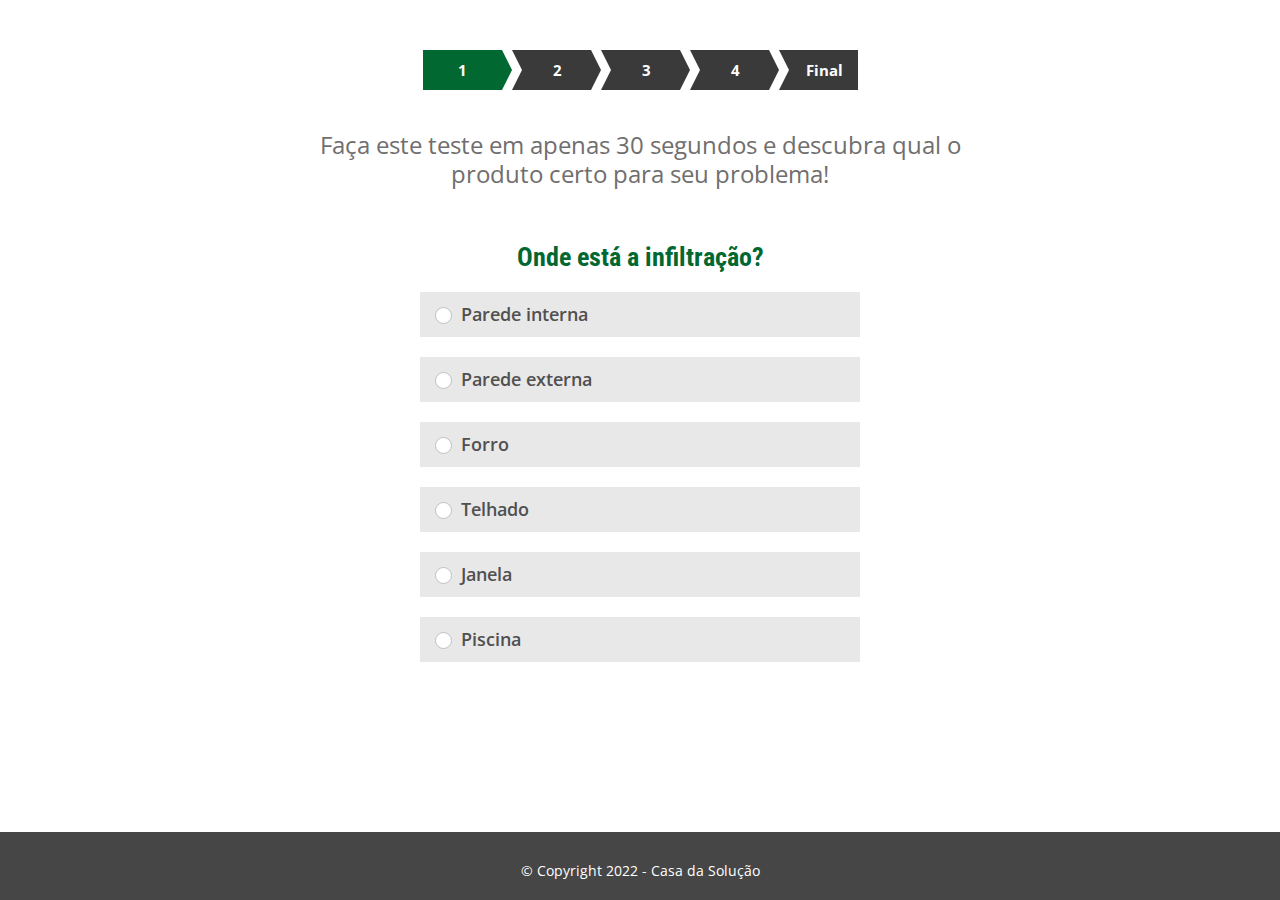
==== commit b4b66a5d: "Update index.html" ====
--- a/index.html
+++ b/index.html
@@ -1,7 +1,7 @@
 <html>
   <head>
     <meta http-equiv="Content-Type" content="text/html; charset=UTF-8">
-    <title>Quiz</title>
+    <title>Quiz Vedação</title>
     <meta name="viewport" content="width=device-width, initial-scale=1, maximum-scale=1">
     <link rel="stylesheet" href="css/main.css">
   </head>
@@ -10,77 +10,104 @@
       <section class="quiz">
         <center>
           <div class="progress zero">
-            <div class="half"><a class="step first active" href="#" id="step1"><span>Passo</span> 1</a> <a class="step disabled" href="#" id="step2"><span>Passo</span> 2</a> <a class="step disabled" href="#" id="step3"><span>Passo</span> 3</a>
-              <a class="step disabled" href="#" id="step4"><span>Passo</span> 4</a>
+            <div class="half"><a class="step first active" href="#" id="step1"><span></span> 1</a> <a class="step disabled" href="#" id="step2"><span></span> 2</a> <a class="step disabled" href="#" id="step3"><span></span> 3</a>
+              <a class="step disabled" href="#" id="step4"><span></span> 4</a>
             </div>
             <div class="half last">
-              <a class="step disabled last" href="#" id="step10"><span class="text">Final</span> <span class="number">5</span></a>
+              <a class="step disabled last" href="#" id="step10"><span class="text"></span>Final<span class="number">5</span></a>
             </div>
           </div>
         </center>
           <div class="questions started male">
             <div class="steps doImage no_points active" id="step1">
-              <p class="custom-width">Faça este teste em apenas 30 segundos e comece sua transformação!</p>
-              <h3>Qual é o seu gênero?</h3>
+              <p class="custom-width">Faça este teste em apenas 30 segundos e descubra qual o produto certo para seu problema!</p>
+              <h3>Onde está a infiltração?</h3>
               <div class="two_by_two">
-                <div class="box three first even" data-sex="male-bg"><input id="sex" name="sex" type="radio" value="male"> <label>Masculino</label>
+                <div class="box three first even" data-sex="male-bg"><input id="sex" name="sex" type="radio" value="male"> <label>Parede interna</label>
                 </div>
                 <div class="box three first even" data-sex="female-bg"><input id="sex" name="sex" type="radio" value="female">
-                  <label>Feminino</label>
+                  <label>Parede externa</label>
+                </div>
+                <div class="box three first even" data-sex="female-bg"><input id="sex" name="sex" type="radio" value="female">
+                  <label>Forro</label>
+                </div>  
+                <div class="box three first even" data-sex="female-bg"><input id="sex" name="sex" type="radio" value="female">
+                  <label>Telhado</label>
+                </div>
+                <div class="box three first even" data-sex="female-bg"><input id="sex" name="sex" type="radio" value="female">
+                  <label>Janela</label>
+                </div>
+                <div class="box three first even" data-sex="female-bg"><input id="sex" name="sex" type="radio" value="female">
+                  <label>Piscina</label>
                 </div>
               </div>
             </div>
             <div class="steps doImage no_points" id="step2">
-              <h3>Quantos anos você tem?</h3>
+              <h3>Qual o tipo de material?</h3>
               <div class="three_by_three">
-                <div class="box three first even"><input id="age" name="age" type="radio" value="20"> <label>Na casa dos 20</label>
+                <div class="box three first even"><input id="age" name="age" type="radio" value="20"> <label>Tijolo</label>
                 </div>
                 <div class="box three odd"><input id="age" name="age" type="radio" value="30">
-                  <label>Na casa dos 30</label>
+                  <label>Concreto</label>
                 </div>
                 <div class="box three even"><input id="age" name="age" type="radio" value="40">
-                  <label>Na casa dos 40</label>
+                  <label>Gesso</label>
                 </div>
                 <div class="box three first odd"><input id="age" name="age" type="radio" value="50">
-                  <label>Na casa dos 50</label>
+                  <label>Telha</label>
                 </div>
                 <div class="box three even"><input id="age" name="age" type="radio" value="60">
-                  <label>Na casa dos 60</label>
+                  <label>Ladrilho</label>
                 </div>
                 <div class="box three odd"><input id="age" name="age" type="radio" value="70">
-                  <label>Na casa dos 70</label>
+                  <label>Azulejo</label>
+                </div>
+                <div class="box three odd"><input id="age" name="age" type="radio" value="70">
+                  <label>Vinílico</label>
+                </div>
+                <div class="box three odd"><input id="age" name="age" type="radio" value="70">
+                  <label>Pastilhas de Vidro</label>
                 </div>
               </div>
             </div>
             <div class="steps doImage points" id="step3">
-              <h3>Você costuma acordar cansado (a)?</h3>
+              <h3>Há quanto tempo você sofre com isso?</h3>
               <div class="two_by_two">
                 <div class="box two first"><input id="body_type" name="body_type" type="radio" value="1">
-                  <label>Sim, eu sempre acordo cansado (a)</label>
+                  <label>1 - 3 meses</label>
                 </div>
-                <div class="box two"><input id="body_type" name="body_type" type="radio" value="2"> <label>Sim, mas às vezes acordo bem</label>
+                <div class="box two"><input id="body_type" name="body_type" type="radio" value="2"> <label>3 - 6 meses</label>
                 </div>
                 <div class="box two first"><input id="body_type" name="body_type" type="radio" value="3">
-                  <label>Difciilmente acordo cansado (a)</label>
+                  <label>6 meses - 1 ano</label>
                 </div>
                 <div class="box two"><input id="body_type" name="body_type" type="radio" value="4">
-                  <label>Eu nunca acordo cansado (a)</label>
+                  <label>+ de 1 ano</label>
                 </div>
               </div>
             </div>
             <div class="steps doImage points" id="step4">
-              <h3 class="custom_width">Você tem a mente aberta para novas descobertas científicas no campo da saúde?</h3>
+              <h3 class="custom_width">Qual o tamanho da área que deseja impermeabilizar?</h3>
               <div class="two_by_two">
                 <div class="box two first"><input id="workout_time" name="workout_time" type="radio" value="1">
-                  <label>Sim</label>
+                  <label>até 1 m²</label>
                 </div>
                 <div class="box two"><input id="workout_time" name="workout_time" type="radio" value="2">
-                  <label>Não</label>
+                  <label>1 - 3 m²</label>
+                </div>
+                <div class="box two"><input id="workout_time" name="workout_time" type="radio" value="2">
+                  <label>3 - 5 m²</label>
+                </div>
+                <div class="box two"><input id="workout_time" name="workout_time" type="radio" value="2">
+                  <label>5 - 10 m²</label>
+                </div>
+                <div class="box two"><input id="workout_time" name="workout_time" type="radio" value="2">
+                  <label>+ de 10 m²</label>
                 </div>
               </div>
             </div>
             <div class="steps doImage points" id="step10">
-              <h3>Esta aula secreta tem um limite no número de pessoas que podem participar ao mesmo tempo. Pretende assistir até o final?</h3>
+              <h3>Encontramos o produto certo para você! Gostaria de visualizá-lo?</h3>
               <div class="two_by_two" onclick="redirect()">
                 <div class="box two first"><input type="radio" value="1"> <label>Sim</label></div>
                 <div class="box two"><input type="radio" value="2"> <label>Não</label></div>
@@ -90,15 +117,15 @@
       </section>
     </div>
     <footer class="zero">
-      <a href="#">© Copyright 2022</a>
+      <a href="#">© Copyright 2022 - Casa da Solução</a>
     </footer>
     <script type="text/javascript">
         function redirect() {
-            location.href = "https://protocolozerobarriga.com/" // SEU LINK AQUI
+            location.href = "https://casadasolucao.com/products/vedamax/" // SEU LINK AQUI
         }
     </script>
     <script src="js/jquery.min.js"></script>
     <script src="js/jquery.countdownTimer.min.js"></script>
     <script src="js/new-custom.js"></script>
   </body>
-</html>+</html>
